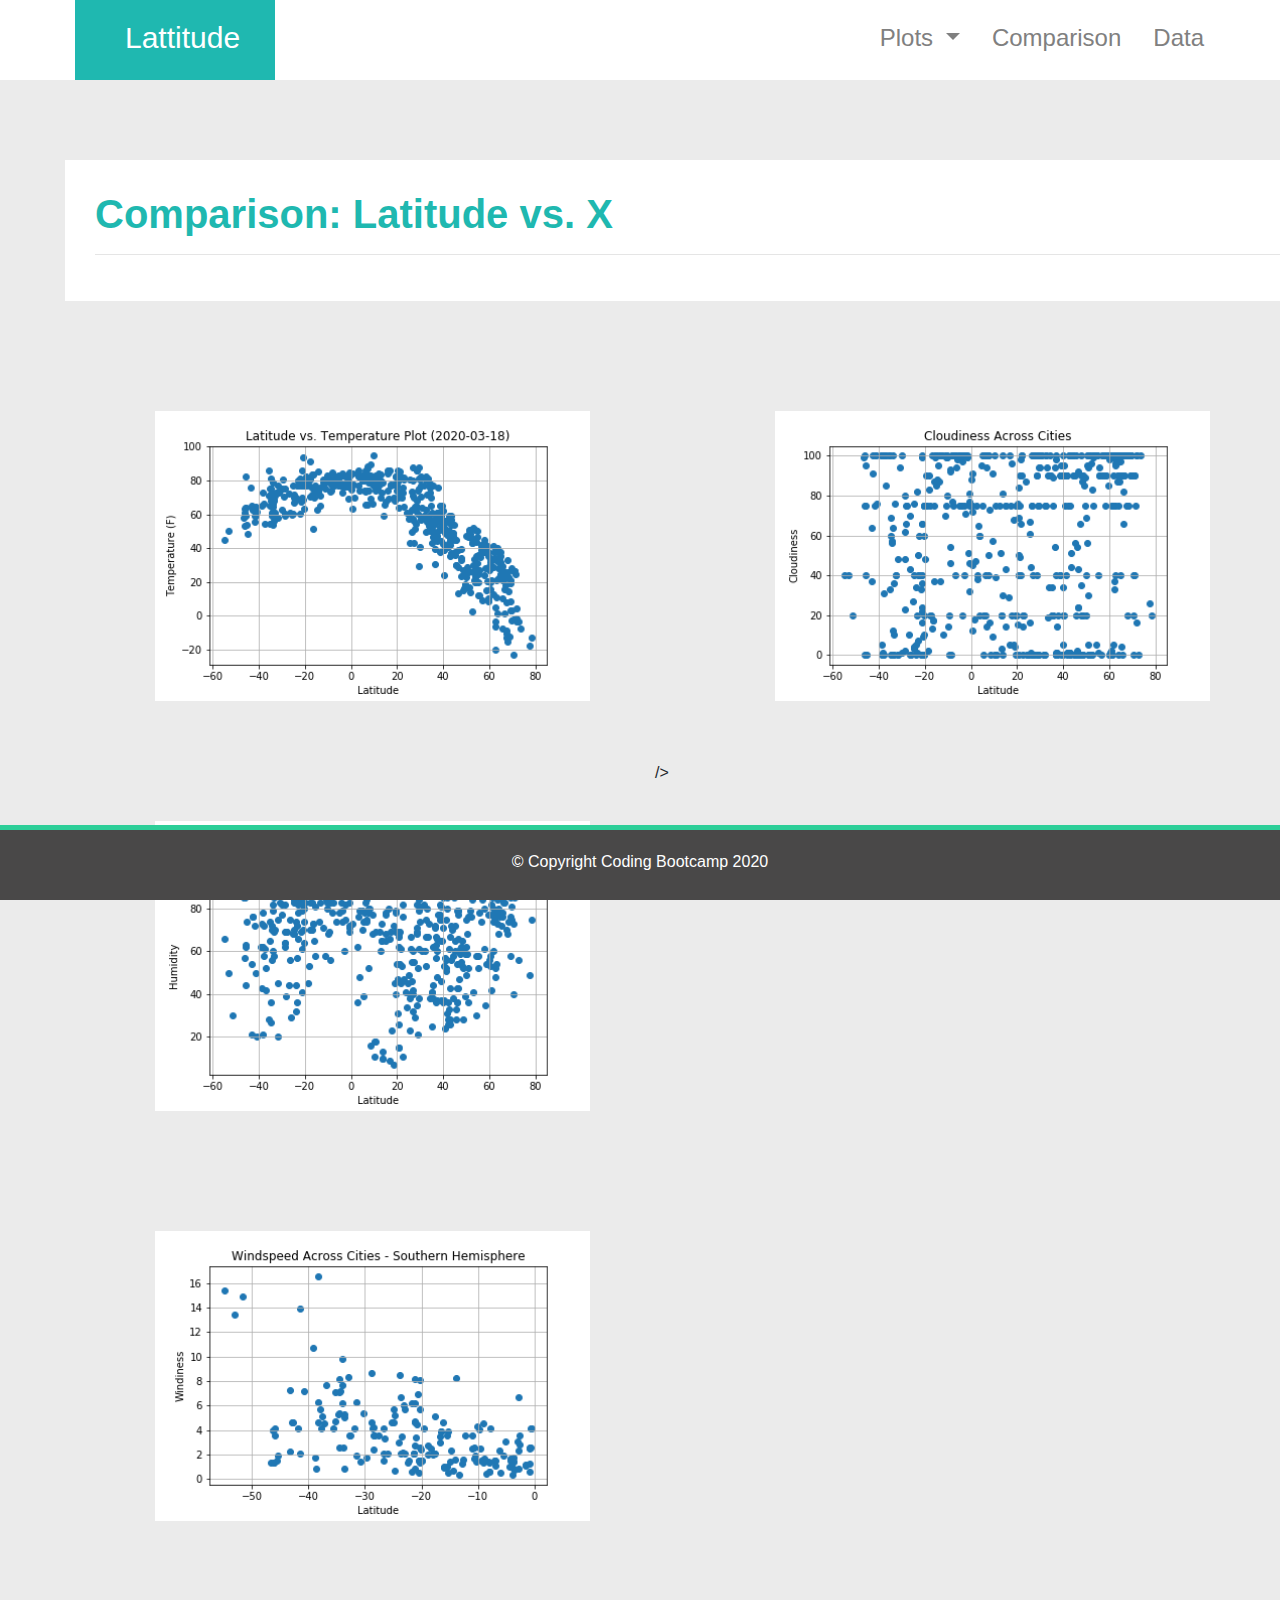
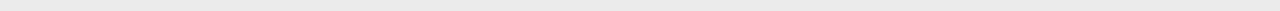
==== WebVisualizations/comparison.html @ ccc09d69 "initial web design upload" ====
<!DOCTYPE html>
<html lang="en">
  <head>
    <!-- Required meta tags -->
    <meta charset="utf-8" />
    <meta
      name="viewport"
      content="width=device-width, initial-scale=1, shrink-to-fit=no"
    />

    <!-- Bootstrap CSS -->
    <link
      rel="stylesheet"
      href="https://stackpath.bootstrapcdn.com/bootstrap/4.4.1/css/bootstrap.min.css"
      integrity="sha384-Vkoo8x4CGsO3+Hhxv8T/Q5PaXtkKtu6ug5TOeNV6gBiFeWPGFN9MuhOf23Q9Ifjh"
      crossorigin="anonymous"
    />
    <link rel="stylesheet" href="./css/main.css" />

    <title>Lattitude Visualizations</title>
  </head>

  <body>
    <div id="main-nav">
      <span id="logo">
        Lattitude
      </span>
      <ul class="nav justify-content-end nav-position">
        <li class="nav-item dropdown">
          <a
            class="nav-link dropdown-toggle grey-txt"
            href="#"
            id="navbarDropdown"
            role="button"
            data-toggle="dropdown"
            aria-haspopup="true"
            aria-expanded="false"
          >
            Plots
          </a>
          <div class="dropdown-menu" aria-labelledby="navbarDropdown">
            <a class="dropdown-item" href="#">Temp By City</a>
            <a class="dropdown-item" href="#">Humidity by City</a>
            <div class="dropdown-divider"></div>
            <a class="dropdown-item" href="#">Windspeed By City</a>
          </div>
        </li>
        <li class="nav-item">
          <a class="nav-link" href="#">Comparison</a>
        </li>
        <li class="nav-item">
          <a class="nav-link" href="#">Data</a>
        </li>
      </ul>
    </div>

    <div class="alt-container">
      <div class="row">
        <div class="col-md-12 col-viz">
          <h1 class="title-txt">Comparison: Latitude vs. X</h1>
          <hr />
        </div>
      </div>

      <div class="row">
        <img
          src="./img/LatitudevsTemperature.png"
          alt="Latitude vs. Temperature"
          class="img-lg"
        />
        <img
          src="./img/CloudinessAcrossCities.png"
          alt="Latitude vs. Cloudiness"
          class="img-lg"
        />
      </div>
      <div class="row">
        <img
          src="./img/HumidityAcrossCities.png"
          alt="Latitude vs. Humidity"
          class="img-lg"
        />
        /> <img src="./img/WindinessAcrossCities.png" alt="Latitude vs.
        Windiness" class="img-lg"
      </div>
    </div>

    <footer>
      &copy; Copyright Coding Bootcamp 2020
    </footer>

    <!-- Optional JavaScript -->
    <!-- jQuery first, then Popper.js, then Bootstrap JS -->
    <script
      src="https://code.jquery.com/jquery-3.4.1.slim.min.js"
      integrity="sha384-J6qa4849blE2+poT4WnyKhv5vZF5SrPo0iEjwBvKU7imGFAV0wwj1yYfoRSJoZ+n"
      crossorigin="anonymous"
    ></script>
    <script
      src="https://cdn.jsdelivr.net/npm/popper.js@1.16.0/dist/umd/popper.min.js"
      integrity="sha384-Q6E9RHvbIyZFJoft+2mJbHaEWldlvI9IOYy5n3zV9zzTtmI3UksdQRVvoxMfooAo"
      crossorigin="anonymous"
    ></script>
    <script
      src="https://stackpath.bootstrapcdn.com/bootstrap/4.4.1/js/bootstrap.min.js"
      integrity="sha384-wfSDF2E50Y2D1uUdj0O3uMBJnjuUD4Ih7YwaYd1iqfktj0Uod8GCExl3Og8ifwB6"
      crossorigin="anonymous"
    ></script>
  </body>
</html>
---- WebVisualizations/css/main.css ----
body {
  background-color: rgb(235, 235, 235);
  height: 100%;
}

#main-nav {
  height: 80px;
  background-color: white;
  margin-left: 0;
}

#main-nav ul li a {
  display: inline-block;
  color: white;
  text-align: center;
  padding: 0 16px;
  text-decoration: none;
  font-size: x-large;
  color: gray;
}

#logo {
  padding-left: 50px;
  display: block;
  background-color: rgb(31, 184, 176);
  padding-top: 15px;
  padding-bottom: 20px;
  margin-top: 0px;
  height: 100%;
  width: 200px;
  color: white;
  font-size: 30px;
  margin-left: 75px;
}

.nav-position {
  position: relative;
  top: -60px;
  margin-right: 60px;
}

.alt-container {
  margin-top: 30px;
  margin-bottom: 30px;
  margin-left: 50px;
  margin-right: 10px;
  padding: 0;
}

.col-summary {
  width: 60%;
  background-color: white;
  margin: 50px 0 50px 0;
  padding: 30px 10px 30px 30px;
}
.txt-summary {
  color: rgb(31, 184, 176);
  font-size: 32px;
  font-weight: bold;
}

.col-viz {
  width: 33%;
  background-color: white;
  margin: 50px auto 50px 30px;
  padding: 30px 10px 30px 30px;
}

.txt-viz {
  color: rgb(31, 184, 176);
  font-size: 30px;
  font-weight: bold;
}

.img-float {
  float: left;
  padding: 0 5px 0 0;
}

.img-sm {
  padding-right: 0;
  padding-left: 0;
  margin-right: 0;
  padding-right: 5px;
  width: 200px;
}

.img-lg {
  padding-right: 0;
  padding-left: 60px;
  margin: 60px;
  padding-right: 5px;
  width: 500px;
}

footer {
  position: fixed;
  left: 0;
  bottom: 0;
  height: 75px;
  width: 100%;
  margin-top: 100px;
  margin-left: 0;
  padding-left: 0;
  background-color: rgb(73, 72, 72);
  color: white;
  border-top-style: solid;
  border-top-color: rgb(44, 206, 152);
  border-top-width: 5px;
  padding-top: 20px;
  text-align: center;
}

.title-txt {
  color: rgb(31, 184, 176);
  font-size: 40px;
  font-weight: bold;
}

.subtitle-txt {
  color: rgb(31, 184, 176);
  font-size: 30px;
  font-weight: bold;
  margin-left: 150px;
  margin-right: 0;
  margin-top: 30px;
  margin-bottom: 0;
  width: 400px;
  display: inline-block;
  float: none;
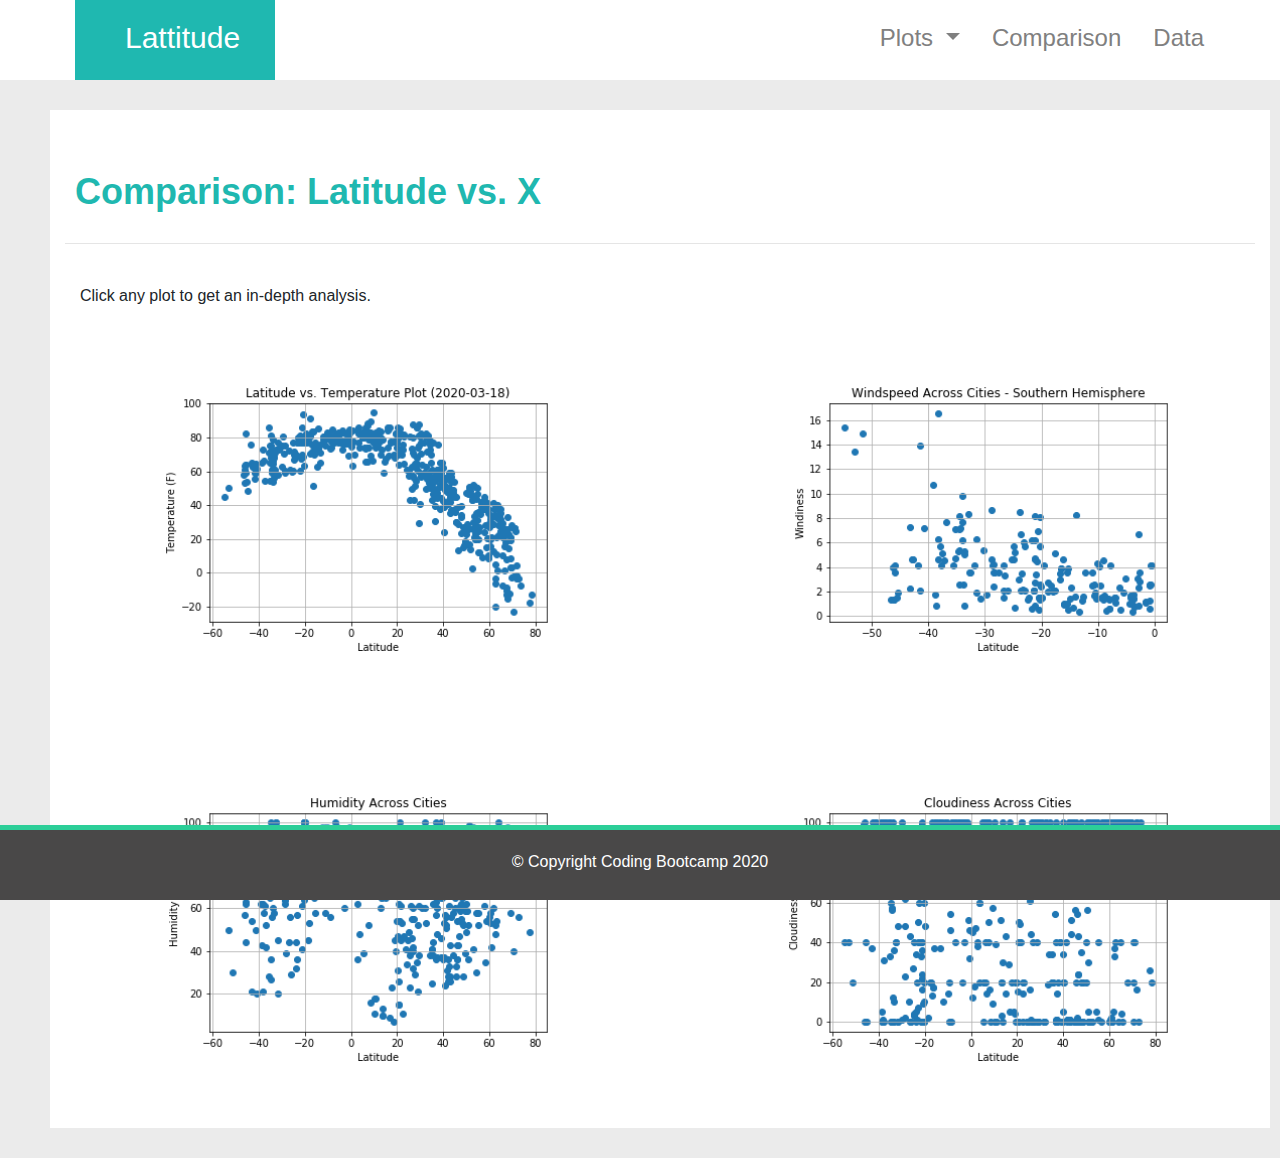
==== commit 65ff6449: "refactored to streamline css classes" ====
--- a/WebVisualizations/comparison.html
+++ b/WebVisualizations/comparison.html
@@ -17,7 +17,7 @@
     />
     <link rel="stylesheet" href="./css/main.css" />
 
-    <title>Lattitude Visualizations</title>
+    <title>Comparisons</title>
   </head>
 
   <body>
@@ -39,52 +39,67 @@
             Plots
           </a>
           <div class="dropdown-menu" aria-labelledby="navbarDropdown">
-            <a class="dropdown-item" href="#">Temp By City</a>
-            <a class="dropdown-item" href="#">Humidity by City</a>
+            <a class="dropdown-item" href="./max-temp.html">Temp By City</a>
             <div class="dropdown-divider"></div>
-            <a class="dropdown-item" href="#">Windspeed By City</a>
+            <a class="dropdown-item" href="./max-humidity.html"
+              >Humidity by City</a
+            >
+            <div class="dropdown-divider"></div>
+            <a class="dropdown-item" href="./max-windiness.html"
+              >Windspeed By City</a
+            >
           </div>
         </li>
         <li class="nav-item">
-          <a class="nav-link" href="#">Comparison</a>
+          <a class="nav-link" href="./comparison.html">Comparison</a>
         </li>
         <li class="nav-item">
-          <a class="nav-link" href="#">Data</a>
+          <a class="nav-link" href="./data.html">Data</a>
         </li>
       </ul>
     </div>
 
     <div class="alt-container">
       <div class="row">
-        <div class="col-md-12 col-viz">
+        <div class="col-md-12 add-padding">
           <h1 class="title-txt">Comparison: Latitude vs. X</h1>
           <hr />
+          <br />
         </div>
+      </div>
+      <div class="add-padding">Click any plot to get an in-depth analysis.</div>
+      <div class="row">
+        <a href="./max-temp.html">
+          <img
+            src="./img/LatitudevsTemperature.png"
+            alt="Latitude vs. Temperature"
+            class="img-lg"
+        /></a>
+        <a href="./max-windiness.html"
+          ><img
+            src="./img/WindinessAcrossCities.png"
+            alt="Latitude vs.
+        Windiness"
+            class="img-lg"
+        /></a>
       </div>
 
       <div class="row">
-        <img
-          src="./img/LatitudevsTemperature.png"
-          alt="Latitude vs. Temperature"
-          class="img-lg"
-        />
-        <img
-          src="./img/CloudinessAcrossCities.png"
-          alt="Latitude vs. Cloudiness"
-          class="img-lg"
-        />
-      </div>
-      <div class="row">
-        <img
-          src="./img/HumidityAcrossCities.png"
-          alt="Latitude vs. Humidity"
-          class="img-lg"
-        />
-        /> <img src="./img/WindinessAcrossCities.png" alt="Latitude vs.
-        Windiness" class="img-lg"
+        <a href="./max-humidity.html"
+          ><img
+            src="./img/HumidityAcrossCities.png"
+            alt="Latitude vs. Humidity"
+            class="img-lg"
+        /></a>
+        <a href="./max-cloudiness.html"
+          ><img
+            src="./img/CloudinessAcrossCities.png"
+            alt="Latitude vs.
+            Cloudiness"
+            class="img-lg"
+        /></a>
       </div>
     </div>
-
     <footer>
       &copy; Copyright Coding Bootcamp 2020
     </footer>
--- a/WebVisualizations/css/main.css
+++ b/WebVisualizations/css/main.css
@@ -45,8 +45,15 @@
   margin-left: 50px;
   margin-right: 10px;
   padding: 0;
+  background-color: white;
 }
 
+.tbl-container {
+  background-color: white;
+  margin-top: 30px;
+  padding-left: 30px;
+  padding-right: 30px;
+}
 .col-summary {
   width: 60%;
   background-color: white;
@@ -113,8 +120,10 @@
 
 .title-txt {
   color: rgb(31, 184, 176);
-  font-size: 40px;
+  font-size: 36px;
   font-weight: bold;
+  margin-bottom: 30px;
+  padding: 60px 0 0 10px;
 }
 
 .subtitle-txt {
@@ -128,3 +137,12 @@
   width: 400px;
   display: inline-block;
   float: none;
+}
+.add-padding {
+  padding-left: 30px;
+  padding-right: 30px;
+}
+
+.clr {
+  clear: right;
+}
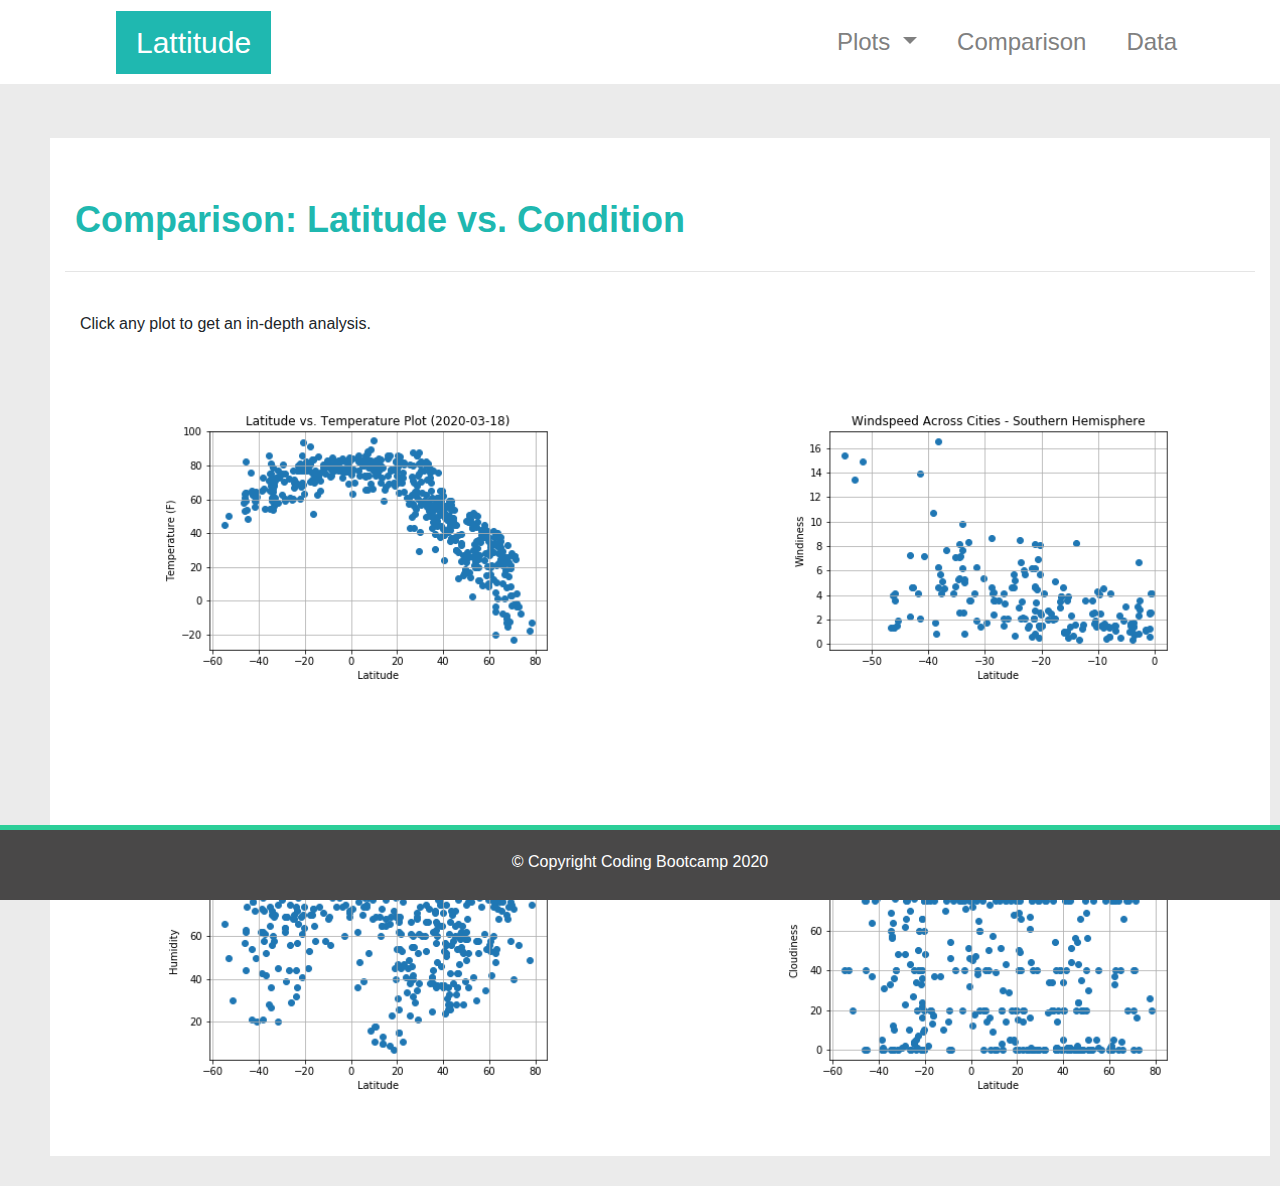
==== commit 77949262: "refactored main.css" ====
--- a/WebVisualizations/comparison.html
+++ b/WebVisualizations/comparison.html
@@ -21,48 +21,62 @@
   </head>
 
   <body>
-    <div id="main-nav">
-      <span id="logo">
-        Lattitude
-      </span>
-      <ul class="nav justify-content-end nav-position">
-        <li class="nav-item dropdown">
-          <a
-            class="nav-link dropdown-toggle grey-txt"
-            href="#"
-            id="navbarDropdown"
-            role="button"
-            data-toggle="dropdown"
-            aria-haspopup="true"
-            aria-expanded="false"
-          >
-            Plots
-          </a>
-          <div class="dropdown-menu" aria-labelledby="navbarDropdown">
-            <a class="dropdown-item" href="./max-temp.html">Temp By City</a>
-            <div class="dropdown-divider"></div>
-            <a class="dropdown-item" href="./max-humidity.html"
-              >Humidity by City</a
+    <nav class="navbar navbar-expand-md bg-white navbar-light">
+      <a class="navbar-brand" href="index.html"
+        ><span id="logo">Lattitude</span></a
+      >
+      <button
+        class="navbar-toggler"
+        type="button"
+        data-toggle="collapse"
+        data-target="#collapsibleNavbar"
+      >
+        <span class="navbar-toggler-icon"></span>
+      </button>
+      <div class="collapse navbar-collapse" id="collapsibleNavbar">
+        <ul class="nav justify-content-end">
+          <li class="nav-item dropdown">
+            <a
+              class="nav-link dropdown-toggle grey-txt"
+              href="#"
+              id="navbarDropdown"
+              role="button"
+              data-toggle="dropdown"
+              aria-haspopup="true"
+              aria-expanded="false"
             >
-            <div class="dropdown-divider"></div>
-            <a class="dropdown-item" href="./max-windiness.html"
-              >Windspeed By City</a
-            >
-          </div>
-        </li>
-        <li class="nav-item">
-          <a class="nav-link" href="./comparison.html">Comparison</a>
-        </li>
-        <li class="nav-item">
-          <a class="nav-link" href="./data.html">Data</a>
-        </li>
-      </ul>
-    </div>
-
+              Plots
+            </a>
+            <div class="dropdown-menu" aria-labelledby="navbarDropdown">
+              <a class="dropdown-item" href="./max-temp.html">Temp By City</a>
+              <div class="dropdown-divider"></div>
+              <a class="dropdown-item" href="./max-humidity.html"
+                >Humidity by City</a
+              >
+              <div class="dropdown-divider"></div>
+              <a class="dropdown-item" href="./max-windiness.html"
+                >Windspeed By City</a
+              >
+              <div class="dropdown-divider"></div>
+              <a class="dropdown-item" href="./max-cloudiness.html"
+                >Cloudiness By City</a
+              >
+            </div>
+          </li>
+          <li class="nav-item justify-content-end">
+            <a class="nav-link" href="./comparison.html">Comparison</a>
+          </li>
+          <li class="nav-item justify-content-end">
+            <a class="nav-link" href="./data.html">Data</a>
+          </li>
+        </ul>
+      </div>
+    </nav>
+    <br />
     <div class="alt-container">
       <div class="row">
         <div class="col-md-12 add-padding">
-          <h1 class="title-txt">Comparison: Latitude vs. X</h1>
+          <h1 class="title-txt">Comparison: Latitude vs. Condition</h1>
           <hr />
           <br />
         </div>
--- a/WebVisualizations/css/main.css
+++ b/WebVisualizations/css/main.css
@@ -3,43 +3,36 @@
   height: 100%;
 }
 
-#main-nav {
-  height: 80px;
-  background-color: white;
-  margin-left: 0;
-}
-
-#main-nav ul li a {
-  display: inline-block;
-  color: white;
+nav a {
+  padding: 15px 40px 15px 40px;
+  font-size: x-large;
+}
+
+#collapsibleNavbar ul {
+  width: 95%;
+  padding-left: 10px;
+}
+
+#collapsibleNavbar ul li a {
   text-align: center;
-  padding: 0 16px;
   text-decoration: none;
   font-size: x-large;
   color: gray;
+  padding: 16px 40px 16px 0px;
 }
 
 #logo {
-  padding-left: 50px;
-  display: block;
   background-color: rgb(31, 184, 176);
-  padding-top: 15px;
-  padding-bottom: 20px;
+  padding: 15px 20px 15px 20px;
   margin-top: 0px;
   height: 100%;
-  width: 200px;
   color: white;
   font-size: 30px;
-  margin-left: 75px;
-}
-
-.nav-position {
-  position: relative;
-  top: -60px;
-  margin-right: 60px;
+  margin-left: 60px;
 }
 
 .alt-container {
+  height: 100%;
   margin-top: 30px;
   margin-bottom: 30px;
   margin-left: 50px;
@@ -49,6 +42,7 @@
 }
 
 .tbl-container {
+  height: 100%;
   background-color: white;
   margin-top: 30px;
   padding-left: 30px;
@@ -56,7 +50,6 @@
 }
 .col-summary {
   width: 60%;
-  background-color: white;
   margin: 50px 0 50px 0;
   padding: 30px 10px 30px 30px;
 }
@@ -146,3 +139,94 @@
 .clr {
   clear: right;
 }
+
+@media (max-width: 1376px) {
+  .alt-container {
+    height: 100%;
+    margin-top: 30px;
+    margin-bottom: 30px;
+    margin-left: 50px;
+    margin-right: 10px;
+    padding: 0;
+    background-color: white;
+  }
+  .col-summary {
+    width: 100%;
+    margin: 50px 0 50px 0;
+    padding: 30px 10px 30px 30px;
+  }
+  .col-viz {
+    width: 100%;
+    background-color: white;
+    margin: 50px auto 50px 30px;
+    padding: 30px 10px 30px 30px;
+  }
+}
+
+@media (max-width: 913px) {
+  .col-summary {
+    width: 100%;
+    margin: 50px 0 50px 0;
+    padding: 30px 10px 30px 30px;
+  }
+  .col-viz {
+    width: 70%;
+    background-color: white;
+    margin: 50px auto 50px 30px;
+    padding: 30px 10px 30px 30px;
+  }
+}
+
+@media (max-width: 767px) {
+  #collapsibleNavbar ul {
+    width: 95%;
+    padding-left: 10px;
+    display: list-item;
+  }
+
+  #collapsibleNavbar ul li a {
+    text-align: left;
+    text-decoration: none;
+    font-size: x-large;
+    color: gray;
+    padding: 16px 40px 16px 0px;
+  }
+  .dropdown-item {
+    margin-left: 30px;
+  }
+  .alt-container {
+    height: 100%;
+    margin-top: 20px;
+    margin-bottom: 20px;
+    margin-left: 10px;
+    margin-right: 10px;
+    padding: 10px;
+    background-color: white;
+  }
+  .img-sm {
+    padding-right: 0;
+    padding-left: 0;
+    margin-right: 0;
+    padding-right: 5px;
+    width: 100px;
+  }
+
+  img {
+    padding: 0;
+    margin: 10px;
+    width: 300px;
+  }
+}
+
+@media (max-width: 320px) {
+  img {
+    padding: 0;
+    margin: 10px;
+    width: 250px;
+  }
+  .img-lg {
+    padding: 0;
+    margin: 10px;
+    width: 250px;
+  }
+}
